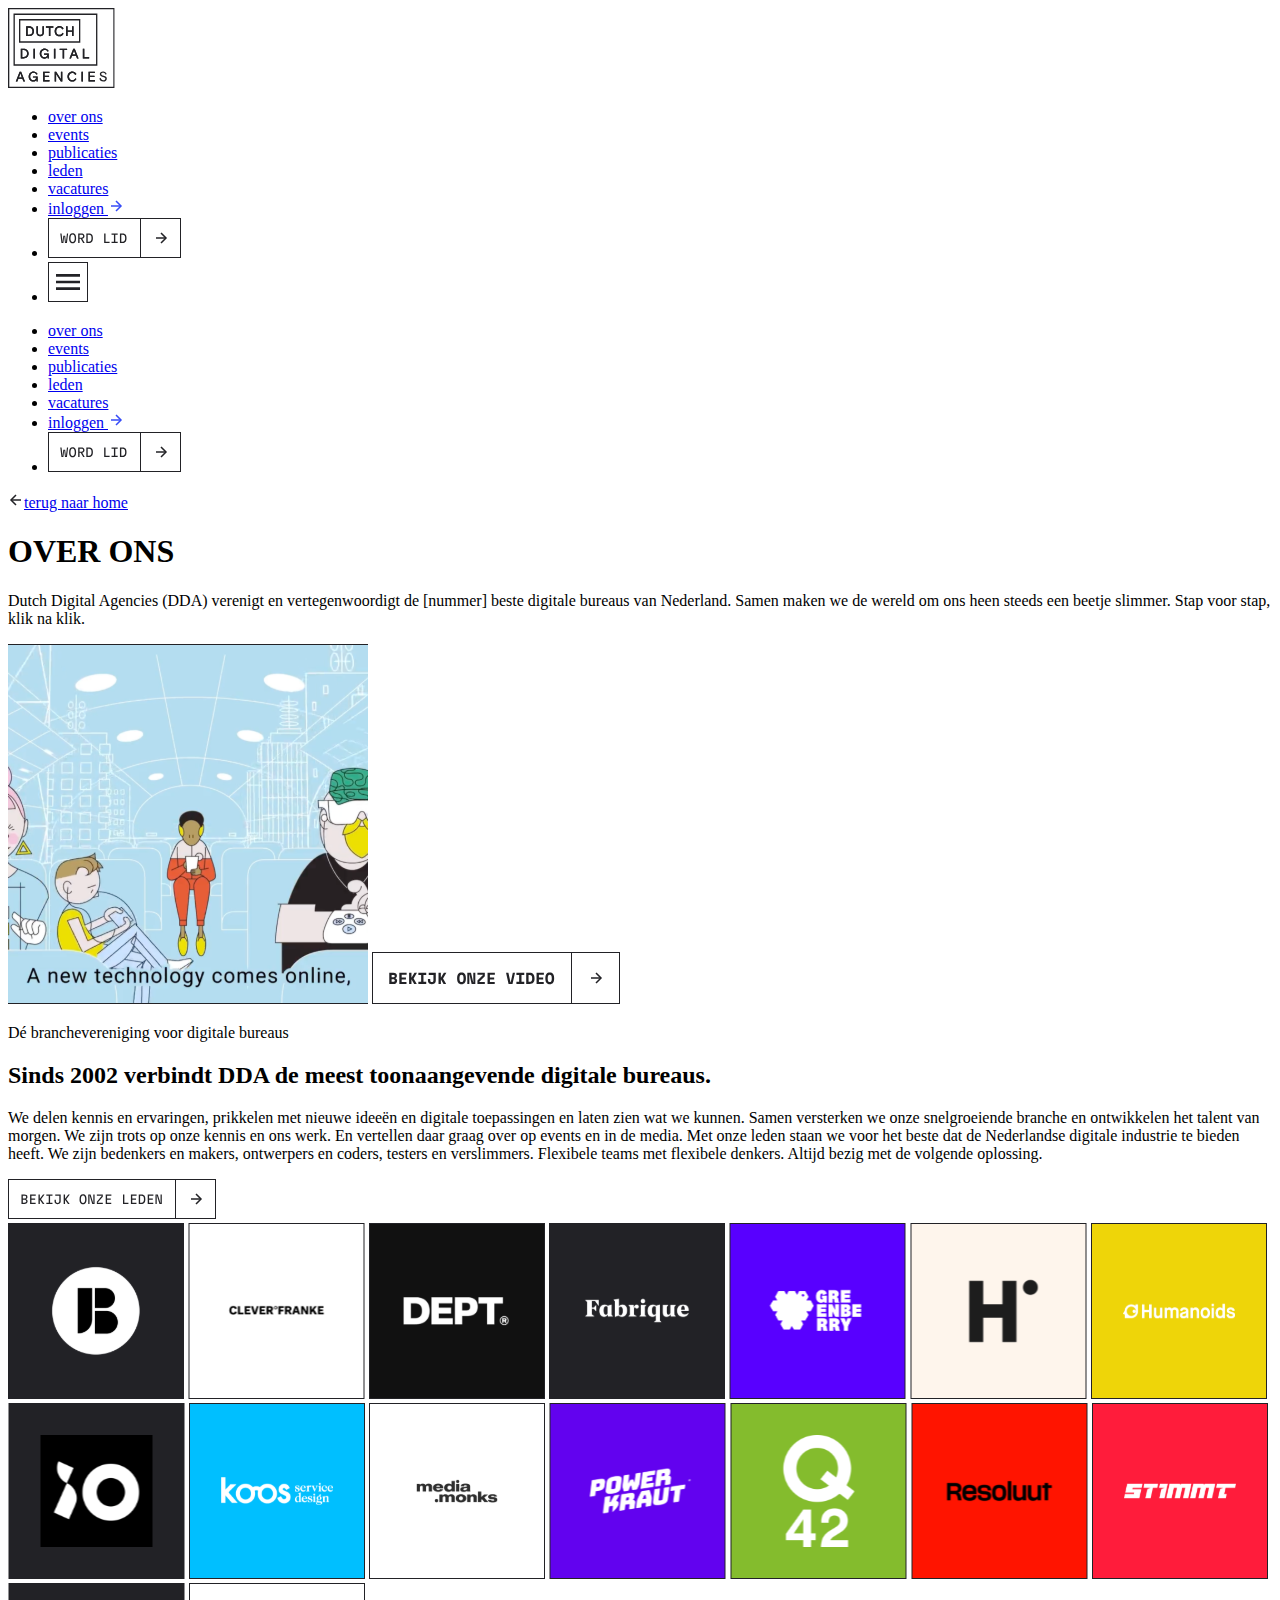
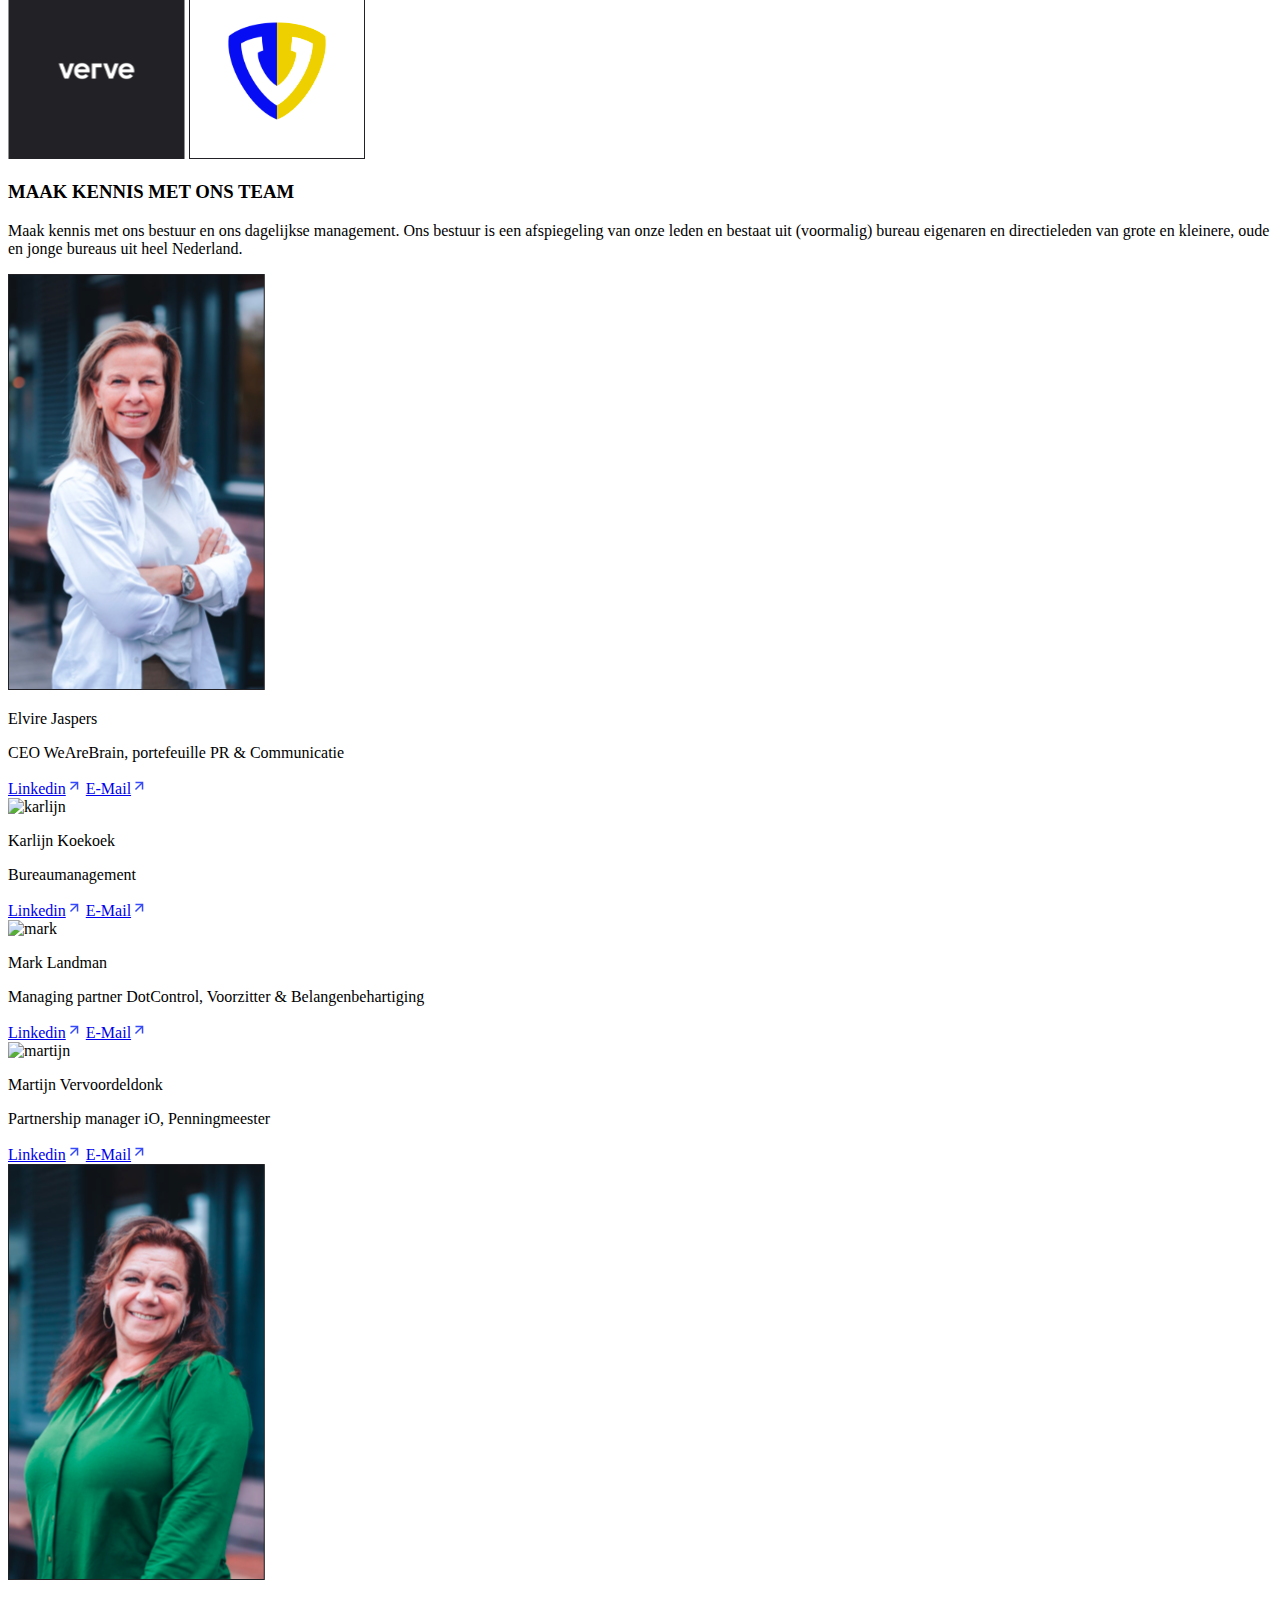
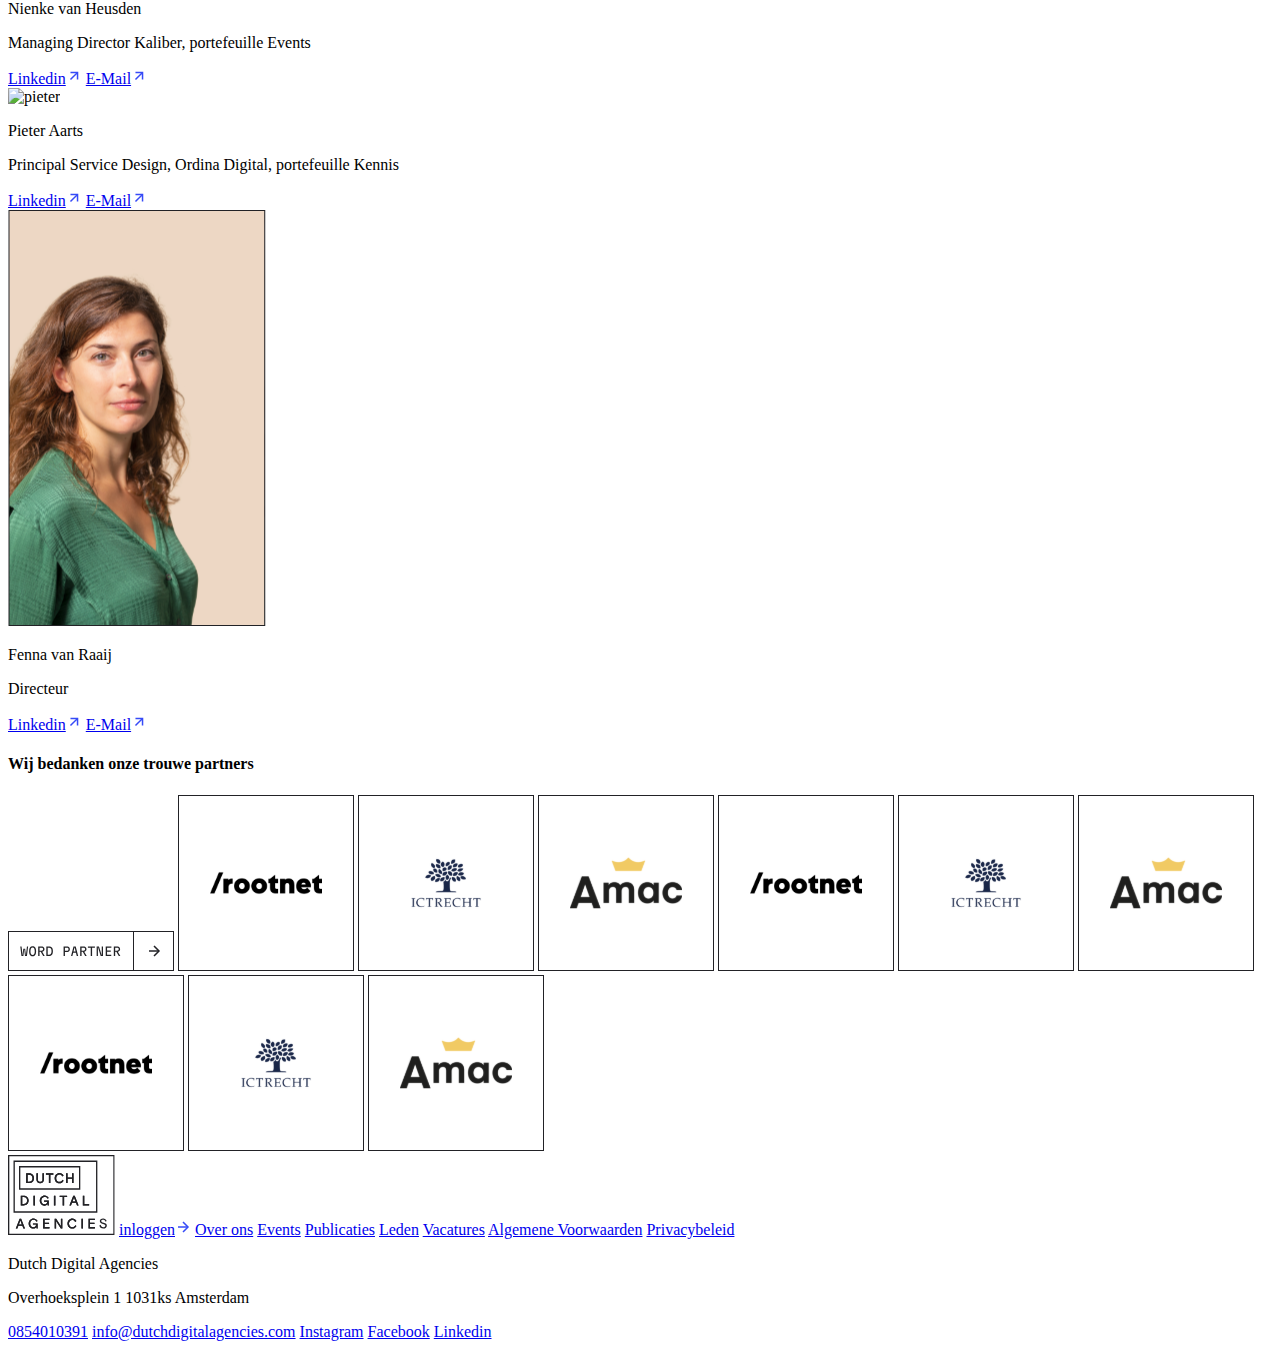
==== index.html @ b63bbb22 "added font" ====
<!DOCTYPE html>
<html lang="nl">

 <head>
    <meta charset="UTF-8">
    <meta name="viewport" content="width=device-width, initial-scale=1.0">
    <link rel="styles" href="style.css">

    <link rel="preconnect" href="https://fonts.googleapis.com">
    <link rel="preconnect" href="https://fonts.gstatic.com" crossorigin>
    <link href="https://fonts.googleapis.com/css2?family=Archivo:ital,wght@0,100..900;1,100..900&display=swap" rel="stylesheet">

    <link rel="preconnect" href="https://fonts.googleapis.com">
    <link rel="preconnect" href="https://fonts.gstatic.com" crossorigin>
    <link href="https://fonts.googleapis.com/css2?family=Martian+Mono:wght@100..800&display=swap" rel="stylesheet">
    
    <title>Squadpage 1H</title>

 </head>

<body>
 <header>
  <img id="logo" src="content/dda-logo-white.svg" alt="logo dda">
    <nav>
     <ul>
      <li><a href="#">over ons</a></li>
      <li><a href="#">events</a></li>
      <li><a href="#">publicaties</a></li>
      <li><a href="#">leden</a></li>
      <li><a href="#">vacatures</a></li>
      <li><a href="#">inloggen <img src="content/arrow-right.svg" alt="inloggen button"></a></li>
      <li><a href="#"><img src="content/wordlid.svg" alt="wordlid"></a></li>
      <li onclick=showSidebar()><a href="#"><img src="content/hamburger.svg" alt="menu button"></a></li>

     </ul>

     <ul class="sidebar">
        <li><a href="#">over ons</a></li>
        <li><a href="#">events</a></li>
        <li><a href="#">publicaties</a></li>
        <li><a href="#">leden</a></li>
        <li><a href="#">vacatures</a></li>
        <li><a href="#">inloggen <img src="content/Icon.svg" alt="inloggen button"></a></li>
        <li><a href="#"><img src="content/wordlid.svg" alt="lid worden button"></a></li>
       </ul>
    </nav>

 </header>


    <div class="container1">
     <a href="#"><img src="content/arrow-left.svg" alt="arrow left">terug naar home</a>
     <h1>OVER ONS</h1>
     <p id="text1">Dutch Digital Agencies (DDA) verenigt en vertegenwoordigt de [nummer] beste digitale bureaus van Nederland. 
        Samen maken we de wereld om ons heen steeds een beetje slimmer. Stap voor stap, klik na klik.</p>
    </div>

    <div class="containervideo">
     <img id="video" src="content/video.svg" alt="video">
     <img id="button-video" src="content/button-bekijk-video.svg" alt="video bekijken button">
     <p id="text2">Dé branchevereniging voor digitale bureaus</p>
    </div>

    <div class="container3">
      <h2>Sinds 2002 verbindt DDA de meest toonaangevende digitale bureaus.</h2>
      <p id="text3">We delen kennis en ervaringen, prikkelen met nieuwe ideeën en digitale toepassingen en laten zien wat we kunnen. 
        Samen versterken we onze snelgroeiende branche en ontwikkelen het talent van morgen. 
        We zijn trots op onze kennis en ons werk. En vertellen daar graag over op events en in de media. 

        Met onze leden staan we voor het beste dat de Nederlandse digitale industrie te bieden heeft. 
        We zijn bedenkers en makers, ontwerpers en coders, testers en verslimmers. Flexibele teams met flexibele denkers. 
        Altijd bezig met de volgende oplossing. </p>
        <a href="#"><img src="content/bekijk-leden.svg" alt="bekijk leden button"></a>
    </div>

    <div class="containervideo">
     <img id="logo1" src="content/logos/Logob.svg" alt="logo1">
     <img id="logo2" src="content/logos/Logocleverfranke.svg" alt="logo2">
     <img id="logo3" src="content/logos/Logodept.svg" alt="logo3">
     <img id="logo4" src="content/logos/Logofabrique.svg" alt="logo4">
     <img id="logo5" src="content/logos/Logogrenberry.svg" alt="logo5">
     <img id="logo6" src="content/logos/Logoh.svg" alt="logo6">
     <img id="logo7" src="content/logos/Logohumanoids.svg" alt="logo7">
     <img id="logo8" src="content/logos/Logoio.svg" alt="logo8">
     <img id="logo9" src="content/logos/Logokoos.svg" alt="logo9">
     <img id="logo10" src="content/logos/Logomediamonks.svg" alt="logo10">
     <img id="logo11" src="content/logos/Logopowerkraut.svg" alt="logo11">
     <img id="logo12" src="content/logos/Logoq42.svg" alt="logo12">
     <img id="logo13" src="content/logos/Logoresoluut.svg" alt="logo13">
     <img id="logo14" src="content/logos/Logostimmt.svg" alt="logo14">
     <img id="logo15" src="content/logos/Logoverve.svg" alt="logo15">
     <img id="logo16" src="content/logos/Logovoorhoede.svg" alt="logo16">

    </div>
    

    <div class="containertekst2">
     <h3>MAAK KENNIS MET ONS TEAM</h3>
     <p id="tekst4">Maak kennis met ons bestuur en ons dagelijkse management. 
        Ons bestuur is een afspiegeling van onze leden en bestaat uit (voormalig) bureau eigenaren en directieleden van grote en kleinere,
         oude en jonge bureaus uit heel Nederland.</p>
    </div>

    <div class="containerpersonen">
      
        <div class="elvire">
        <img id="elvirefoto" src="content/personen/Imageelvire.svg" alt="elvire">
        <p id="elviretekst">Elvire Jaspers</p>
        <p id="elvireinfo">CEO WeAreBrain, portefeuille PR & Communicatie</p>
        <a href="https://www.linkedin.com/in/elvirejaspers/" target="_blank">Linkedin<img src="content/arrow-right-up.svg" alt="linkedin elvire"></a>
        <a href="mailto:info@dutchdigitalagencies.com;" target="_blank">E-Mail<img src="content/arrow-right-up.svg" alt="mail elvire"></a>

      </div>

      <div class="karlijn">
        <img id="karlijnfoto" src="content/personen/Imagekarlijn.svg" alt="karlijn">
        <p id="karlijntekst">Karlijn Koekoek</p>
        <p id="karlijninfo">Bureaumanagement</p>
        <a href="https://www.linkedin.com/in/karlijn-koekoek-858248b/" target="_blank">Linkedin<img src="content/arrow-right-up.svg" alt="linkedin karlijn"></a>
        <a href="mailto:karlijn@dutchdigitalagencies.com;" target="_blank">E-Mail<img src="content/arrow-right-up.svg" alt="email karlijn"></a>

      </div>

      <div class="mark">
        <img id="markfoto" src="content/personen/Imagemark.svg" alt="mark">
        <p id="marktekst">Mark Landman</p>
        <p id="markinfo">Managing partner DotControl, Voorzitter & Belangenbehartiging</p>
        <a href="https://www.linkedin.com/in/marklandman/" target="_blank">Linkedin<img src="content/arrow-right-up.svg" alt="linkedin mark"></a>
        <a href="mailto:info@dutchdigitalagencies.com;" target="_blank">E-Mail<img src="content/arrow-right-up.svg" alt="mail mark"></a>

      </div>
      
      <div class="martijn">
        <img id="martijnfoto" src="content/personen/Imagemartijn.svg" alt="martijn">
        <p id="martijnetekst">Martijn Vervoordeldonk</p>
        <p id="martijninfo">Partnership manager iO, Penningmeester</p>
        <a href="https://www.linkedin.com/in/martijnvervoordeldonk/" target="_blank">Linkedin<img src="content/arrow-right-up.svg" alt="linkedin martijn"></a>
        <a href="mailto:info@dutchdigitalagencies.com;" target="_blank">E-Mail<img src="content/arrow-right-up.svg" alt="mail martijn"></a>

      </div>

        <div class="nienke">
        <img id="nienkefoto" src="content/personen/Imagenienke.svg" alt="nienke">
        <p id="nienketekst">Nienke van Heusden</p>
        <p id="nienkeinfo">Managing Director Kaliber, portefeuille Events</p>
        <a href="https://www.linkedin.com/in/nienkevanheusden/" target="_blank">Linkedin<img src="content/arrow-right-up.svg" alt="linkedin nienke"></a>
        <a href="mailto:info@dutchdigitalagencies.com;" target="_blank">E-Mail<img src="content/arrow-right-up.svg" alt="mail nienke"></a>

      </div>
     
      <div class="pieter">
        <img id="pieterfoto" src="content/personen/Imagepieter.svg" alt="pieter">
        <p id="pietertekst">Pieter Aarts</p>
        <p id="pieterinfo">Principal Service Design, Ordina Digital, portefeuille Kennis</p>
        <a href="https://www.linkedin.com/in/pietera/" target="_blank">Linkedin<img src="content/arrow-right-up.svg" alt="linkedin pieter"></a>
        <a href="mailto:info@dutchdigitalagencies.com;" target="_blank">E-Mail<img src="content/arrow-right-up.svg" alt="mail pieter"></a>

      </div>

      <div class="fenna">
        <img id="fennafoto" src="content/personen/Imagefenna.svg" alt="fenna">
        <p id="fennatekst">Fenna van Raaij</p>
        <p id="fennainfo">Directeur</p>
        <a href="https://www.linkedin.com/in/fenna-van-raaij-a4652733/" target="_blank">Linkedin<img src="content/arrow-right-up.svg" alt="linkedin fenna"></a>
        <a href="mailto:fenna@dutchdigitalagencies.com;" target="_blank">E-Mail<img src="content/arrow-right-up.svg" alt="mail fenna"></a>

      </div>
    </div>

    <div class="container4">
     <h4>Wij bedanken onze trouwe partners</h4>
     <a href="#"><img src="content/word-partner.svg" alt="word partner button"></a>
     <img id="logo-rootnet" src="content/logos/Logorootnet.svg" alt="logo rootnet">
     <img id="logo-ictrecht" src="content/logos/LogoIctrecht.svg" alt="logo ictrecht">
     <img id="logo-amac" src="content/logos/Logoamac.svg" alt="logo amac">
     <img id="logo-rootnet2" src="content/logos/Logorootnet.svg" alt="logo rootnet">
     <img id="logo-ictrecht2" src="content/logos/LogoIctrecht.svg" alt="logo ictrecht">
     <img id="logo-amac2" src="content/logos/Logoamac.svg" alt="logo amac">
     <img id="logo-rootnet3" src="content/logos/Logorootnet.svg" alt="logo rootnet">
     <img id="logo-ictrecht3" src="content/logos/LogoIctrecht.svg" alt="logo ictrecht">
     <img id="logo-amac3" src="content/logos/Logoamac.svg" alt="logo amac">

    </div>

    <div class="container-links">
        <img id="logo-dda" src="content/dda-logo-white.svg" alt="logo dda">
        <a href="#">inloggen<img src="content/arrow-right.svg" alt="arrow-right"></a>
        <a href="#">Over ons</a>
        <a href="#">Events</a>
        <a href="#">Publicaties</a>
        <a href="#">Leden</a>
        <a href="#">Vacatures</a>
        <a href="#">Algemene Voorwaarden</a>
        <a href="#">Privacybeleid</a>

        <p id="tekst-naam-dda">Dutch Digital Agencies</p>
        <p id="tekst-adres">Overhoeksplein 1 1031ks Amsterdam</p>
        <a href="#">0854010391</a>
        <a href="mailto:info@dutchdigitalagencies.com">info@dutchdigitalagencies.com</a>

        <a href="https://www.instagram.com/dutchdigitalagencies/">Instagram</a>
        <a href="https://www.facebook.com/DutchDigitalAgencies/">Facebook</a>
        <a href="https://nl.linkedin.com/company/dutch-digital-agencies">Linkedin</a>


        


    </div>
</body>
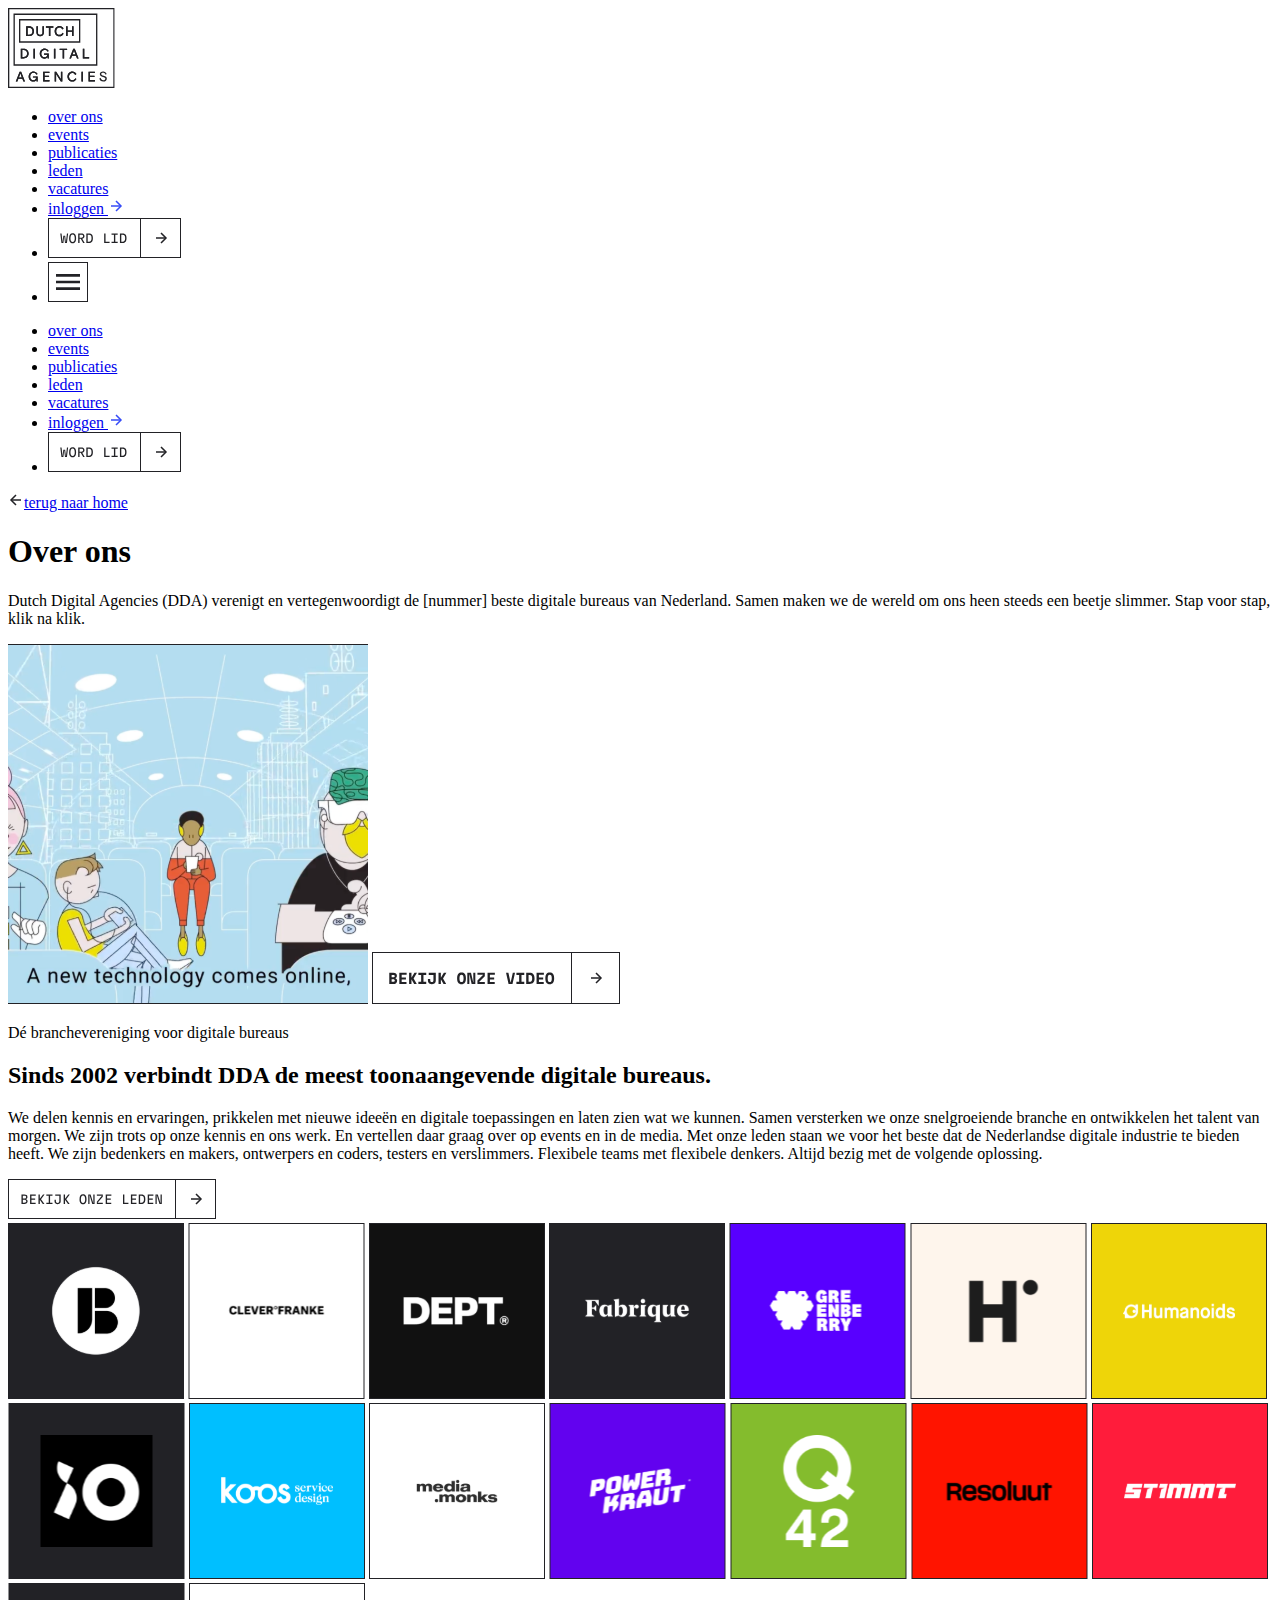
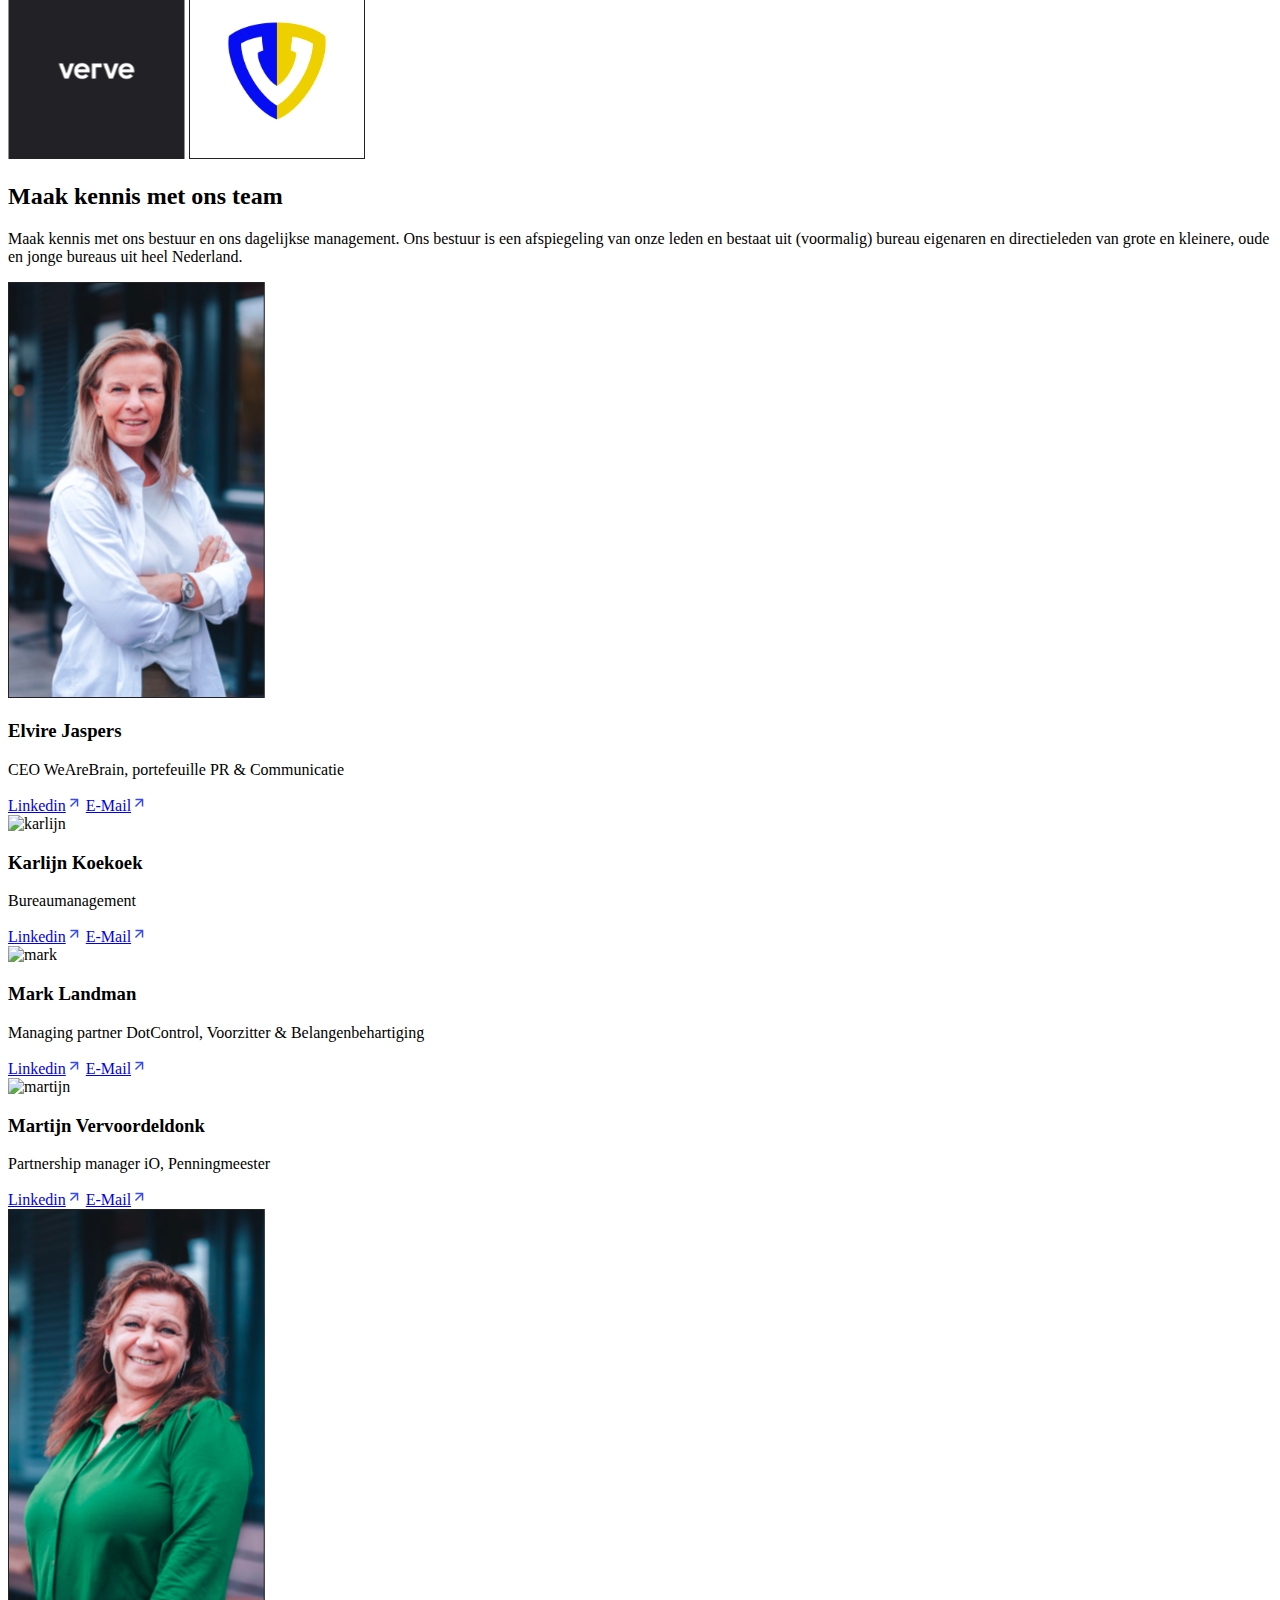
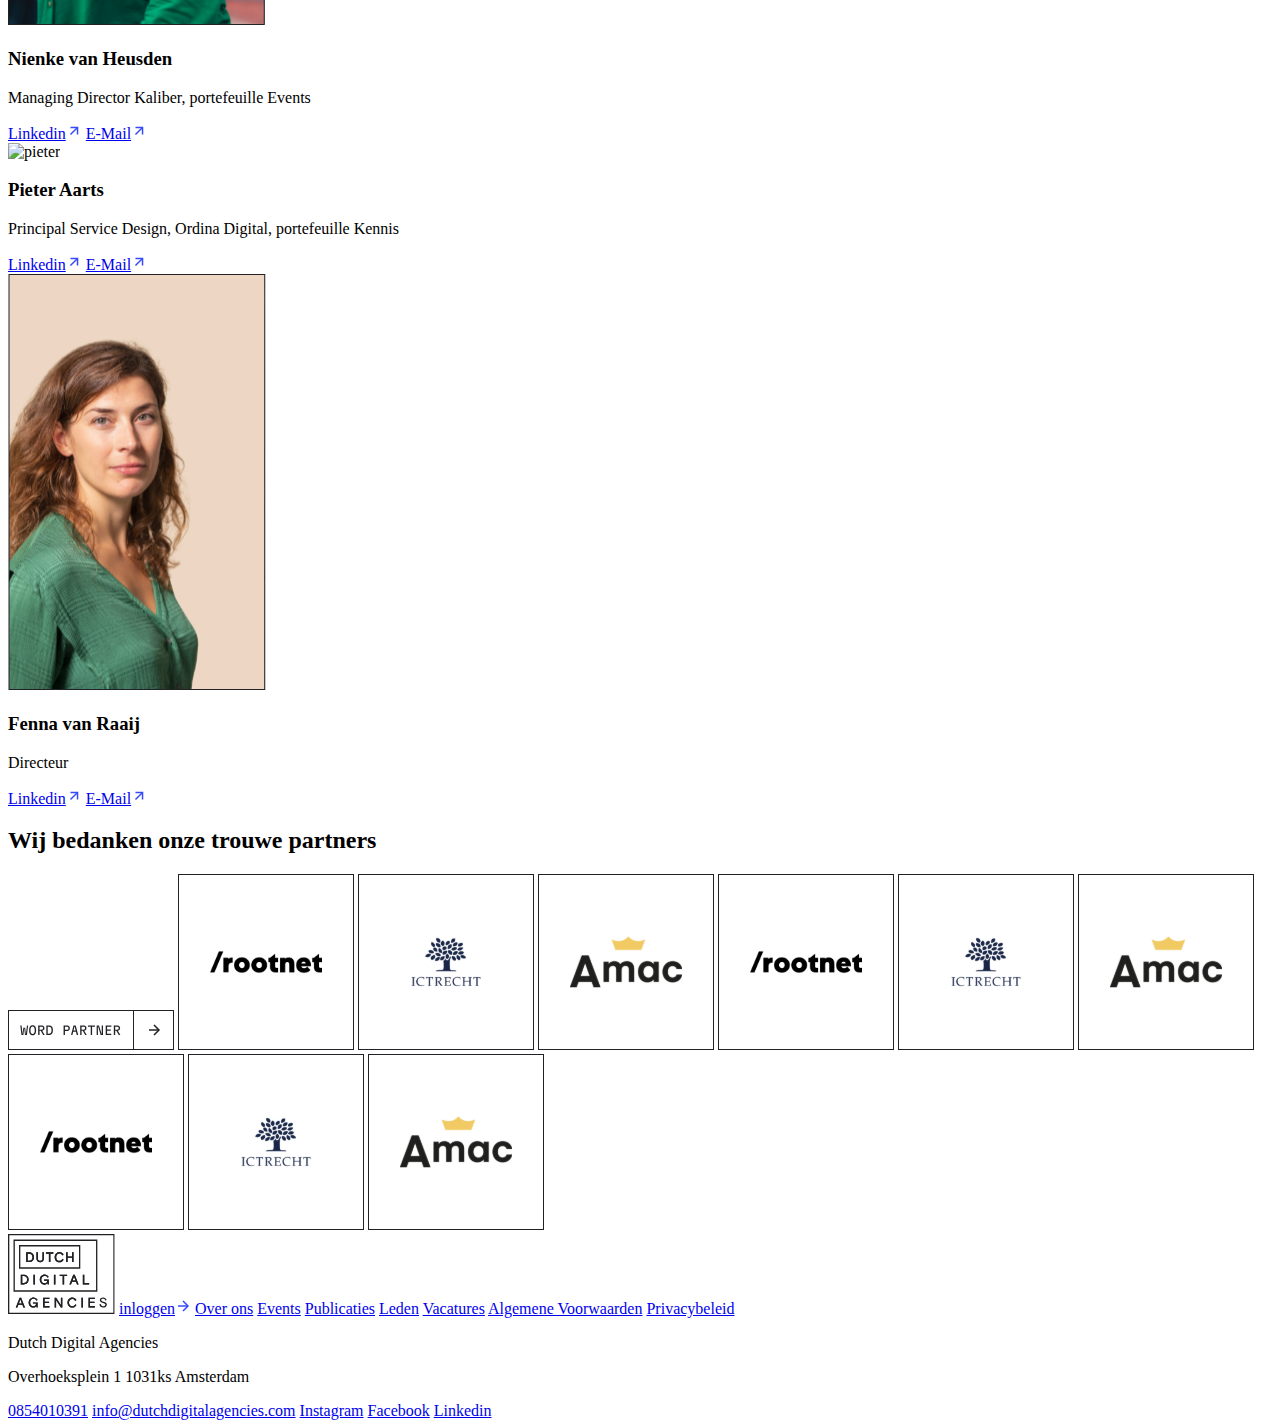
==== commit 98e6c8b2: "fixes tekst and div = article" ====
--- a/index.html
+++ b/index.html
@@ -50,7 +50,7 @@
 
     <div class="container1">
      <a href="#"><img src="content/arrow-left.svg" alt="arrow left">terug naar home</a>
-     <h1>OVER ONS</h1>
+     <h1>Over ons</h1>
      <p id="text1">Dutch Digital Agencies (DDA) verenigt en vertegenwoordigt de [nummer] beste digitale bureaus van Nederland. 
         Samen maken we de wereld om ons heen steeds een beetje slimmer. Stap voor stap, klik na klik.</p>
     </div>
@@ -95,80 +95,80 @@
     
 
     <div class="containertekst2">
-     <h3>MAAK KENNIS MET ONS TEAM</h3>
+     <h2>Maak kennis met ons team</h2>
      <p id="tekst4">Maak kennis met ons bestuur en ons dagelijkse management. 
         Ons bestuur is een afspiegeling van onze leden en bestaat uit (voormalig) bureau eigenaren en directieleden van grote en kleinere,
          oude en jonge bureaus uit heel Nederland.</p>
     </div>
 
-    <div class="containerpersonen">
+    <container class="containerpersonen">
       
-        <div class="elvire">
+        <article class="elvire">
+
         <img id="elvirefoto" src="content/personen/Imageelvire.svg" alt="elvire">
-        <p id="elviretekst">Elvire Jaspers</p>
+        <h3>Elvire Jaspers</h3>
         <p id="elvireinfo">CEO WeAreBrain, portefeuille PR & Communicatie</p>
         <a href="https://www.linkedin.com/in/elvirejaspers/" target="_blank">Linkedin<img src="content/arrow-right-up.svg" alt="linkedin elvire"></a>
         <a href="mailto:info@dutchdigitalagencies.com;" target="_blank">E-Mail<img src="content/arrow-right-up.svg" alt="mail elvire"></a>
-
-      </div>
-
-      <div class="karlijn">
+        </article>
+
+      <article class="karlijn">
+
         <img id="karlijnfoto" src="content/personen/Imagekarlijn.svg" alt="karlijn">
-        <p id="karlijntekst">Karlijn Koekoek</p>
+        <h3>Karlijn Koekoek</h3>
         <p id="karlijninfo">Bureaumanagement</p>
         <a href="https://www.linkedin.com/in/karlijn-koekoek-858248b/" target="_blank">Linkedin<img src="content/arrow-right-up.svg" alt="linkedin karlijn"></a>
         <a href="mailto:karlijn@dutchdigitalagencies.com;" target="_blank">E-Mail<img src="content/arrow-right-up.svg" alt="email karlijn"></a>
-
-      </div>
-
-      <div class="mark">
+      </article>
+
+      <article class="mark">
+
         <img id="markfoto" src="content/personen/Imagemark.svg" alt="mark">
-        <p id="marktekst">Mark Landman</p>
+        <h3>Mark Landman</h3>
         <p id="markinfo">Managing partner DotControl, Voorzitter & Belangenbehartiging</p>
         <a href="https://www.linkedin.com/in/marklandman/" target="_blank">Linkedin<img src="content/arrow-right-up.svg" alt="linkedin mark"></a>
         <a href="mailto:info@dutchdigitalagencies.com;" target="_blank">E-Mail<img src="content/arrow-right-up.svg" alt="mail mark"></a>
-
-      </div>
+      </article>
       
-      <div class="martijn">
+      <article class="martijn">
+      
         <img id="martijnfoto" src="content/personen/Imagemartijn.svg" alt="martijn">
-        <p id="martijnetekst">Martijn Vervoordeldonk</p>
+        <h3>Martijn Vervoordeldonk</h3>
         <p id="martijninfo">Partnership manager iO, Penningmeester</p>
         <a href="https://www.linkedin.com/in/martijnvervoordeldonk/" target="_blank">Linkedin<img src="content/arrow-right-up.svg" alt="linkedin martijn"></a>
         <a href="mailto:info@dutchdigitalagencies.com;" target="_blank">E-Mail<img src="content/arrow-right-up.svg" alt="mail martijn"></a>
-
-      </div>
-
-        <div class="nienke">
+      </article>
+
+        <article class="nienke">
+
         <img id="nienkefoto" src="content/personen/Imagenienke.svg" alt="nienke">
-        <p id="nienketekst">Nienke van Heusden</p>
+        <h3>Nienke van Heusden</h3>
         <p id="nienkeinfo">Managing Director Kaliber, portefeuille Events</p>
         <a href="https://www.linkedin.com/in/nienkevanheusden/" target="_blank">Linkedin<img src="content/arrow-right-up.svg" alt="linkedin nienke"></a>
         <a href="mailto:info@dutchdigitalagencies.com;" target="_blank">E-Mail<img src="content/arrow-right-up.svg" alt="mail nienke"></a>
-
-      </div>
+      </article>
      
-      <div class="pieter">
+      <article class="pieter">
+
         <img id="pieterfoto" src="content/personen/Imagepieter.svg" alt="pieter">
-        <p id="pietertekst">Pieter Aarts</p>
+        <h3>Pieter Aarts</h3>
         <p id="pieterinfo">Principal Service Design, Ordina Digital, portefeuille Kennis</p>
         <a href="https://www.linkedin.com/in/pietera/" target="_blank">Linkedin<img src="content/arrow-right-up.svg" alt="linkedin pieter"></a>
         <a href="mailto:info@dutchdigitalagencies.com;" target="_blank">E-Mail<img src="content/arrow-right-up.svg" alt="mail pieter"></a>
-
-      </div>
-
-      <div class="fenna">
+      </article>
+
+      <article class="fenna">
+
         <img id="fennafoto" src="content/personen/Imagefenna.svg" alt="fenna">
-        <p id="fennatekst">Fenna van Raaij</p>
+        <h3>Fenna van Raaij</h3>
         <p id="fennainfo">Directeur</p>
         <a href="https://www.linkedin.com/in/fenna-van-raaij-a4652733/" target="_blank">Linkedin<img src="content/arrow-right-up.svg" alt="linkedin fenna"></a>
         <a href="mailto:fenna@dutchdigitalagencies.com;" target="_blank">E-Mail<img src="content/arrow-right-up.svg" alt="mail fenna"></a>
-
-      </div>
-    </div>
+      </article>
+    </container>
 
     <div class="container4">
-     <h4>Wij bedanken onze trouwe partners</h4>
+     <h2>Wij bedanken onze trouwe partners</h2>
      <a href="#"><img src="content/word-partner.svg" alt="word partner button"></a>
      <img id="logo-rootnet" src="content/logos/Logorootnet.svg" alt="logo rootnet">
      <img id="logo-ictrecht" src="content/logos/LogoIctrecht.svg" alt="logo ictrecht">
@@ -182,7 +182,7 @@
 
     </div>
 
-    <div class="container-links">
+    <nav class="container-links">
         <img id="logo-dda" src="content/dda-logo-white.svg" alt="logo dda">
         <a href="#">inloggen<img src="content/arrow-right.svg" alt="arrow-right"></a>
         <a href="#">Over ons</a>
@@ -206,6 +206,6 @@
         
 
 
-    </div>
+    </nav>
 </body>
 
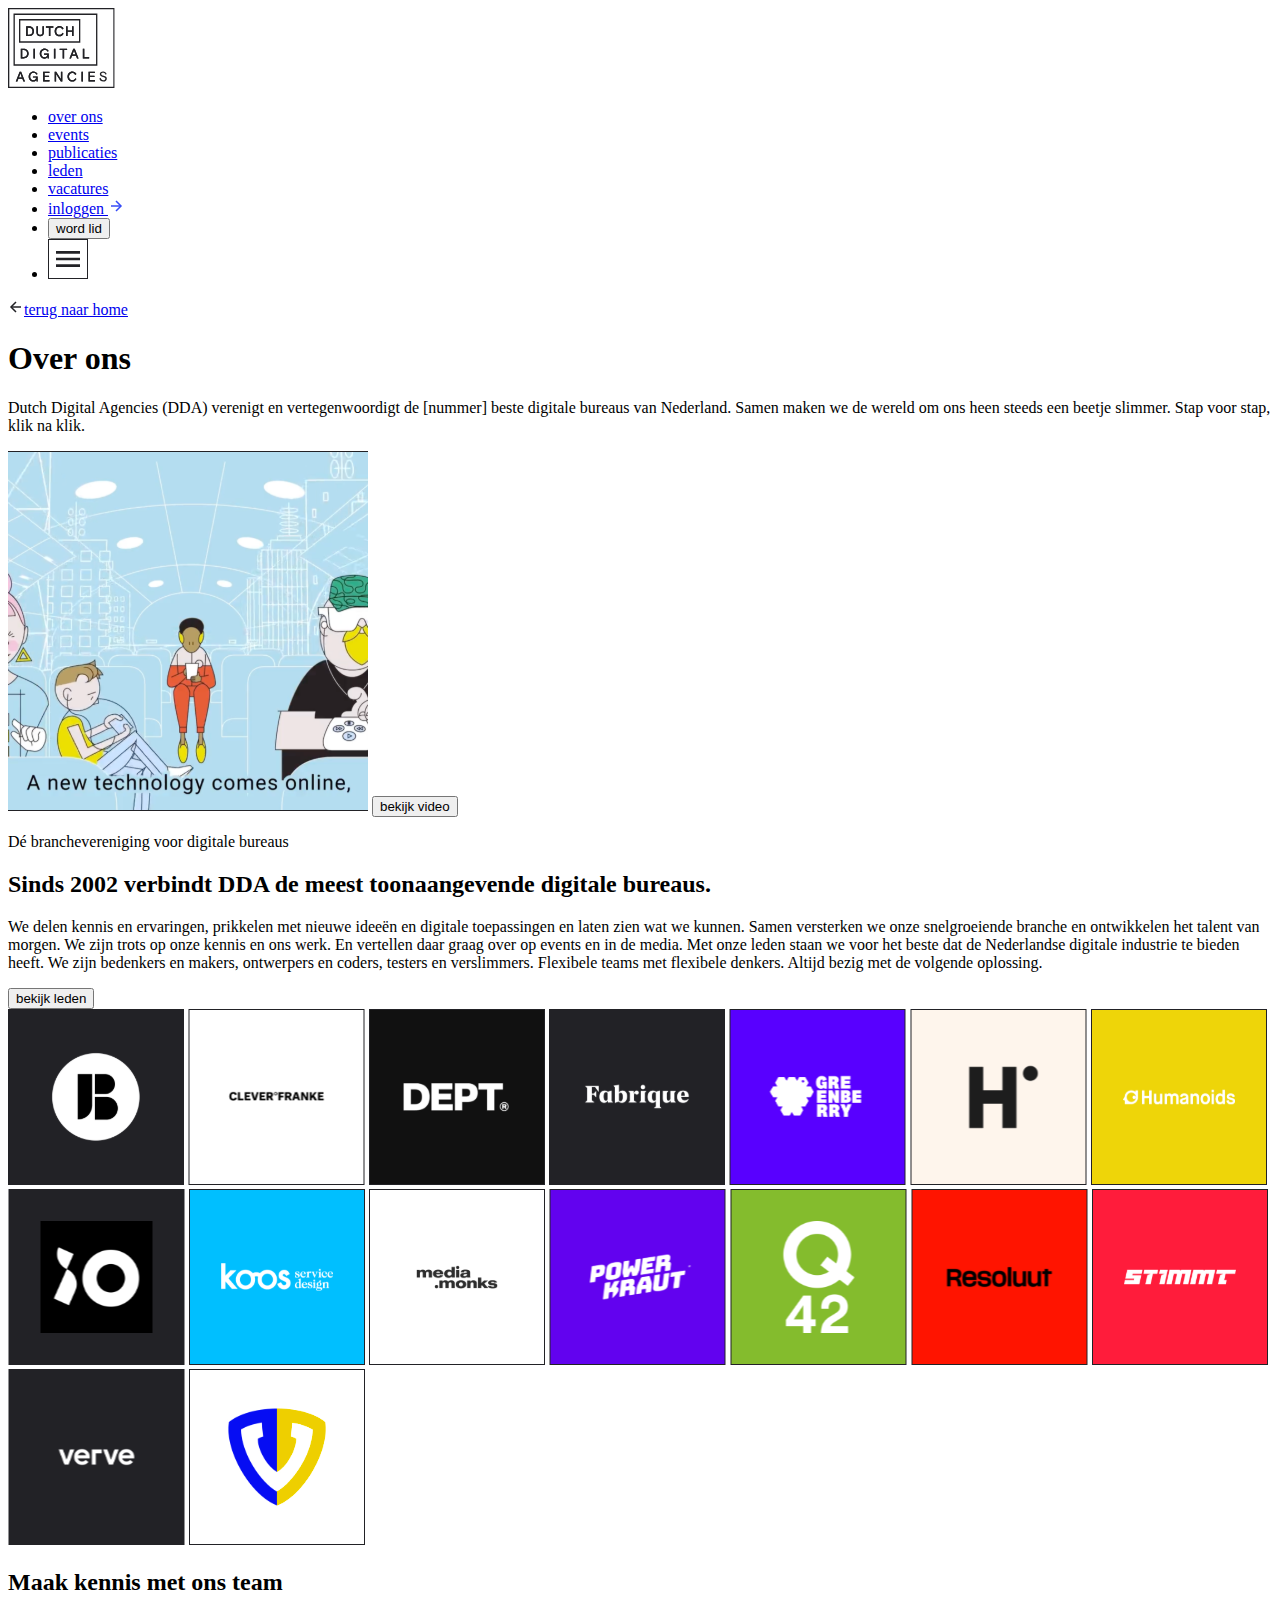
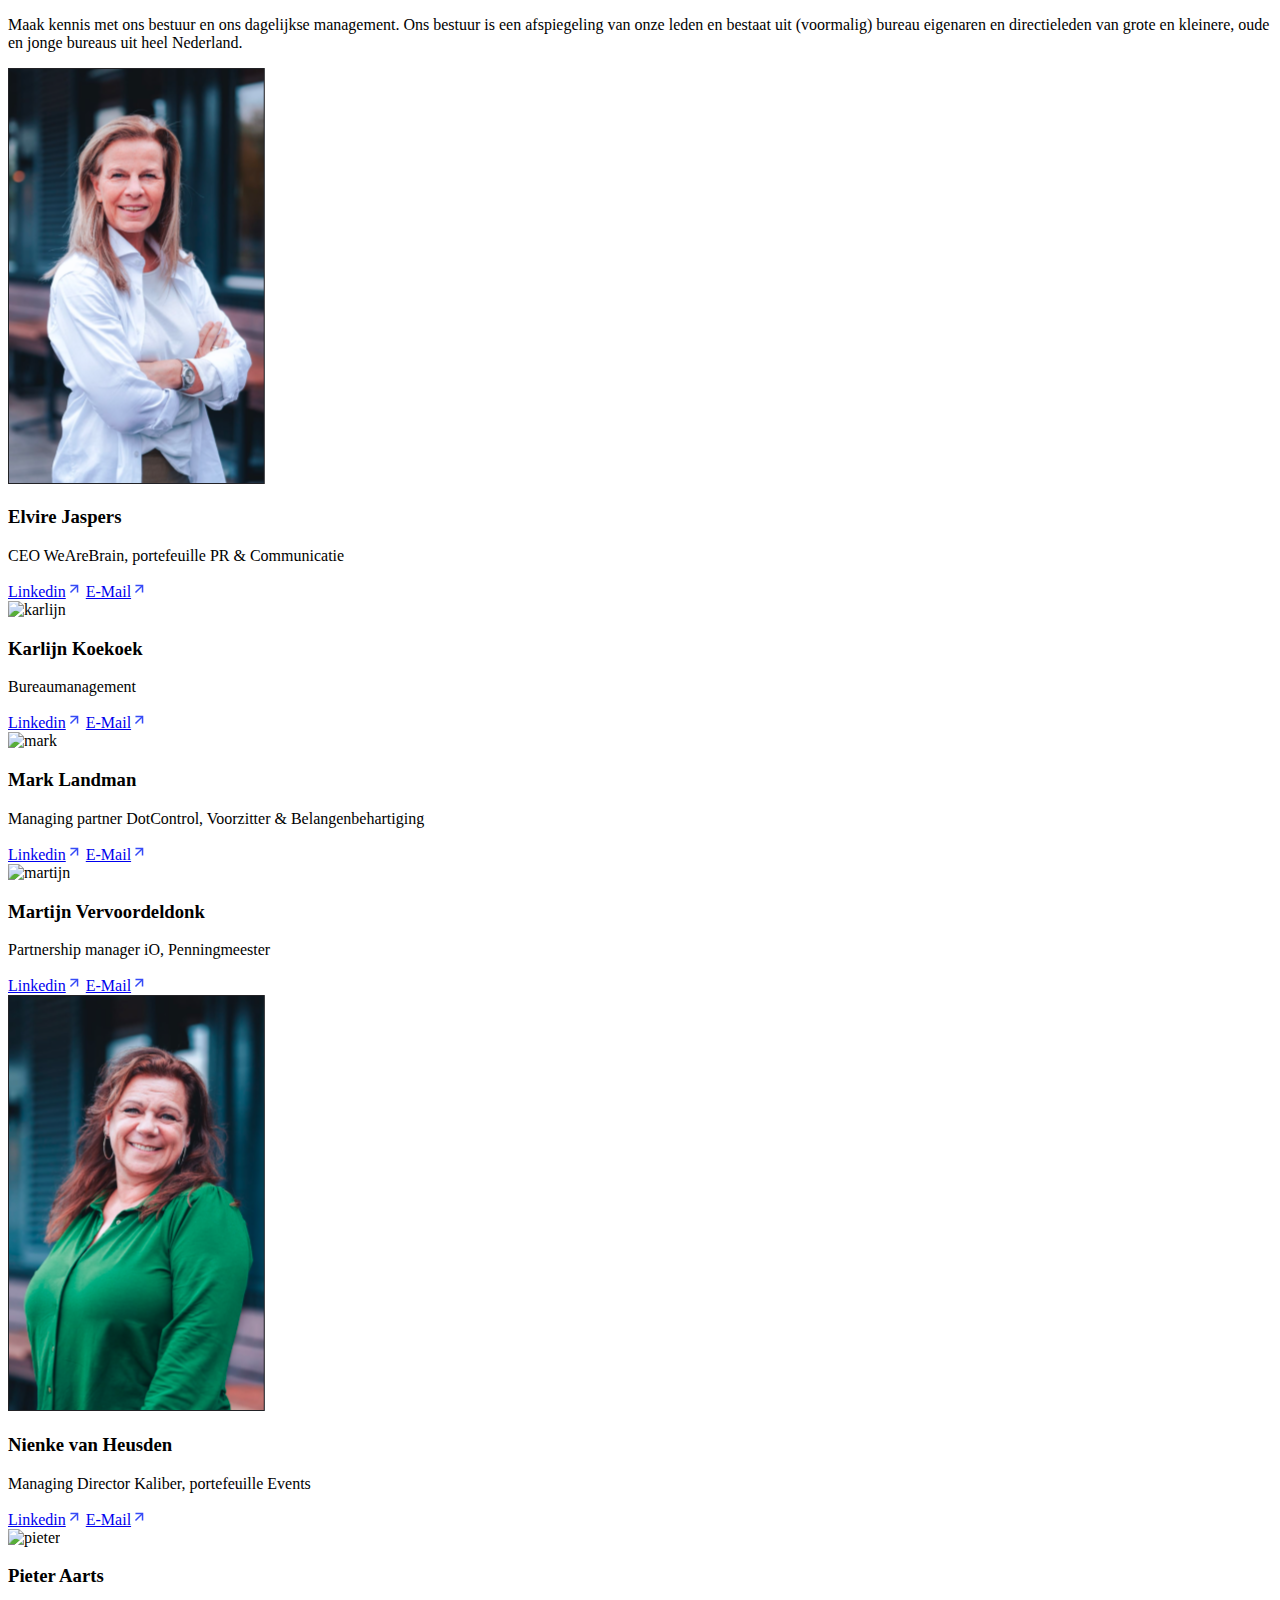
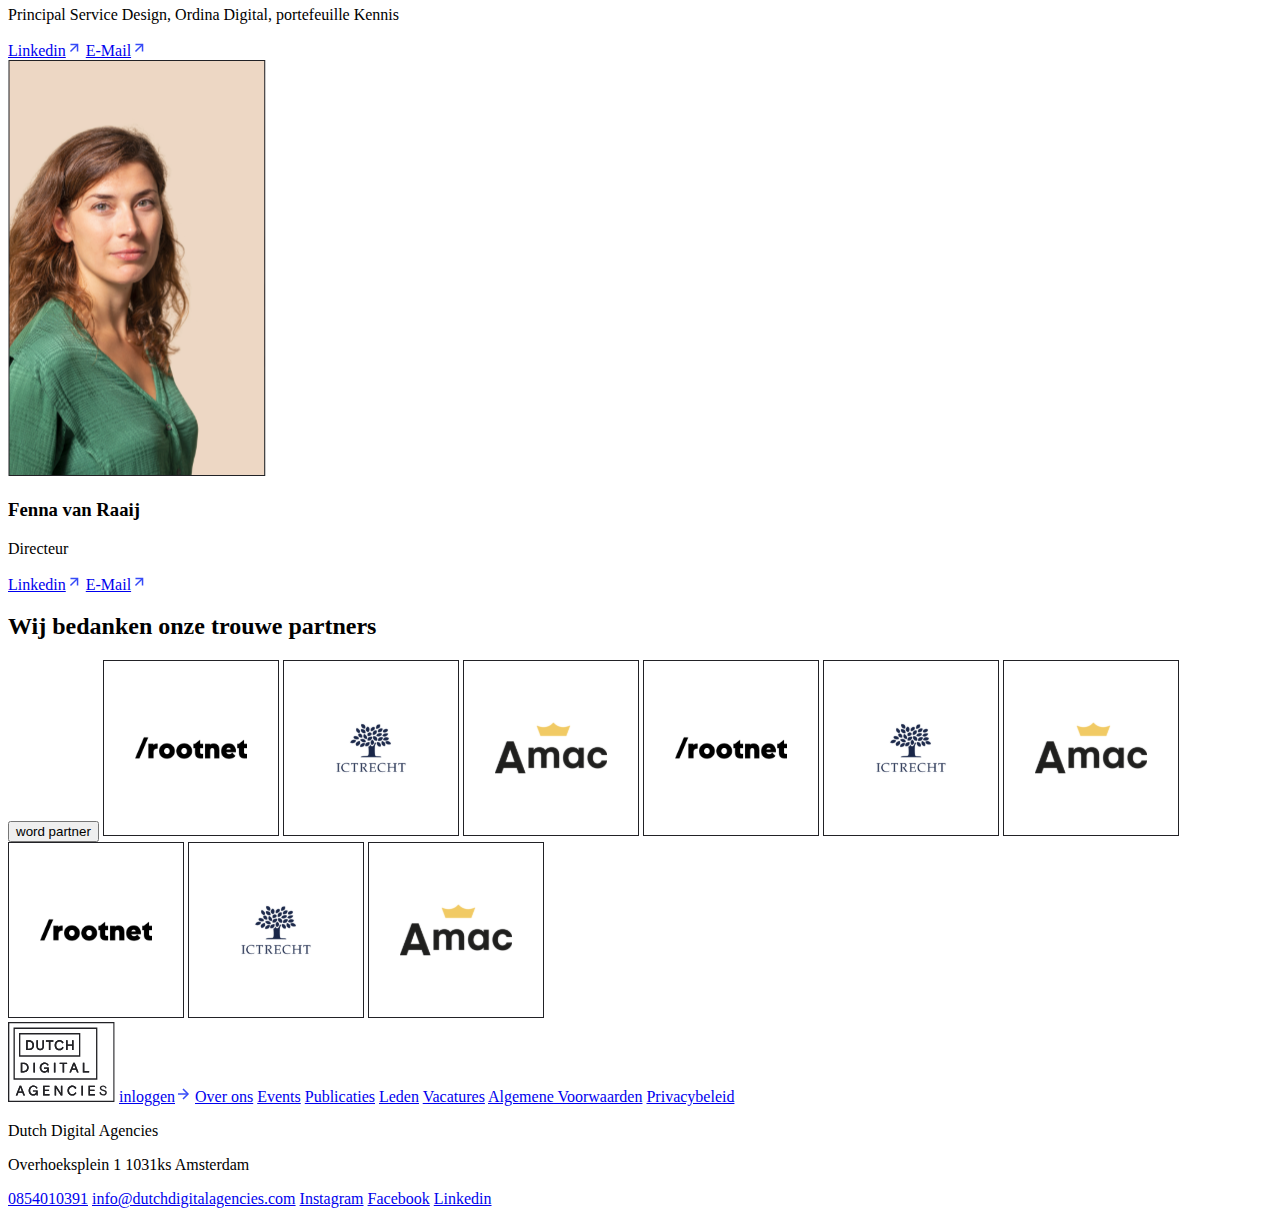
==== commit c5122933: "fixes" ====
--- a/index.html
+++ b/index.html
@@ -29,20 +29,10 @@
       <li><a href="#">leden</a></li>
       <li><a href="#">vacatures</a></li>
       <li><a href="#">inloggen <img src="content/arrow-right.svg" alt="inloggen button"></a></li>
-      <li><a href="#"><img src="content/wordlid.svg" alt="wordlid"></a></li>
+      <li><button>word lid</button></li>
       <li onclick=showSidebar()><a href="#"><img src="content/hamburger.svg" alt="menu button"></a></li>
 
      </ul>
-
-     <ul class="sidebar">
-        <li><a href="#">over ons</a></li>
-        <li><a href="#">events</a></li>
-        <li><a href="#">publicaties</a></li>
-        <li><a href="#">leden</a></li>
-        <li><a href="#">vacatures</a></li>
-        <li><a href="#">inloggen <img src="content/Icon.svg" alt="inloggen button"></a></li>
-        <li><a href="#"><img src="content/wordlid.svg" alt="lid worden button"></a></li>
-       </ul>
     </nav>
 
  </header>
@@ -57,7 +47,7 @@
 
     <div class="containervideo">
      <img id="video" src="content/video.svg" alt="video">
-     <img id="button-video" src="content/button-bekijk-video.svg" alt="video bekijken button">
+     <button>bekijk video</button>
      <p id="text2">Dé branchevereniging voor digitale bureaus</p>
     </div>
 
@@ -70,7 +60,7 @@
         Met onze leden staan we voor het beste dat de Nederlandse digitale industrie te bieden heeft. 
         We zijn bedenkers en makers, ontwerpers en coders, testers en verslimmers. Flexibele teams met flexibele denkers. 
         Altijd bezig met de volgende oplossing. </p>
-        <a href="#"><img src="content/bekijk-leden.svg" alt="bekijk leden button"></a>
+        <button>bekijk leden</button>
     </div>
 
     <div class="containervideo">
@@ -169,7 +159,7 @@
 
     <div class="container4">
      <h2>Wij bedanken onze trouwe partners</h2>
-     <a href="#"><img src="content/word-partner.svg" alt="word partner button"></a>
+     <button>word partner</button>
      <img id="logo-rootnet" src="content/logos/Logorootnet.svg" alt="logo rootnet">
      <img id="logo-ictrecht" src="content/logos/LogoIctrecht.svg" alt="logo ictrecht">
      <img id="logo-amac" src="content/logos/Logoamac.svg" alt="logo amac">
